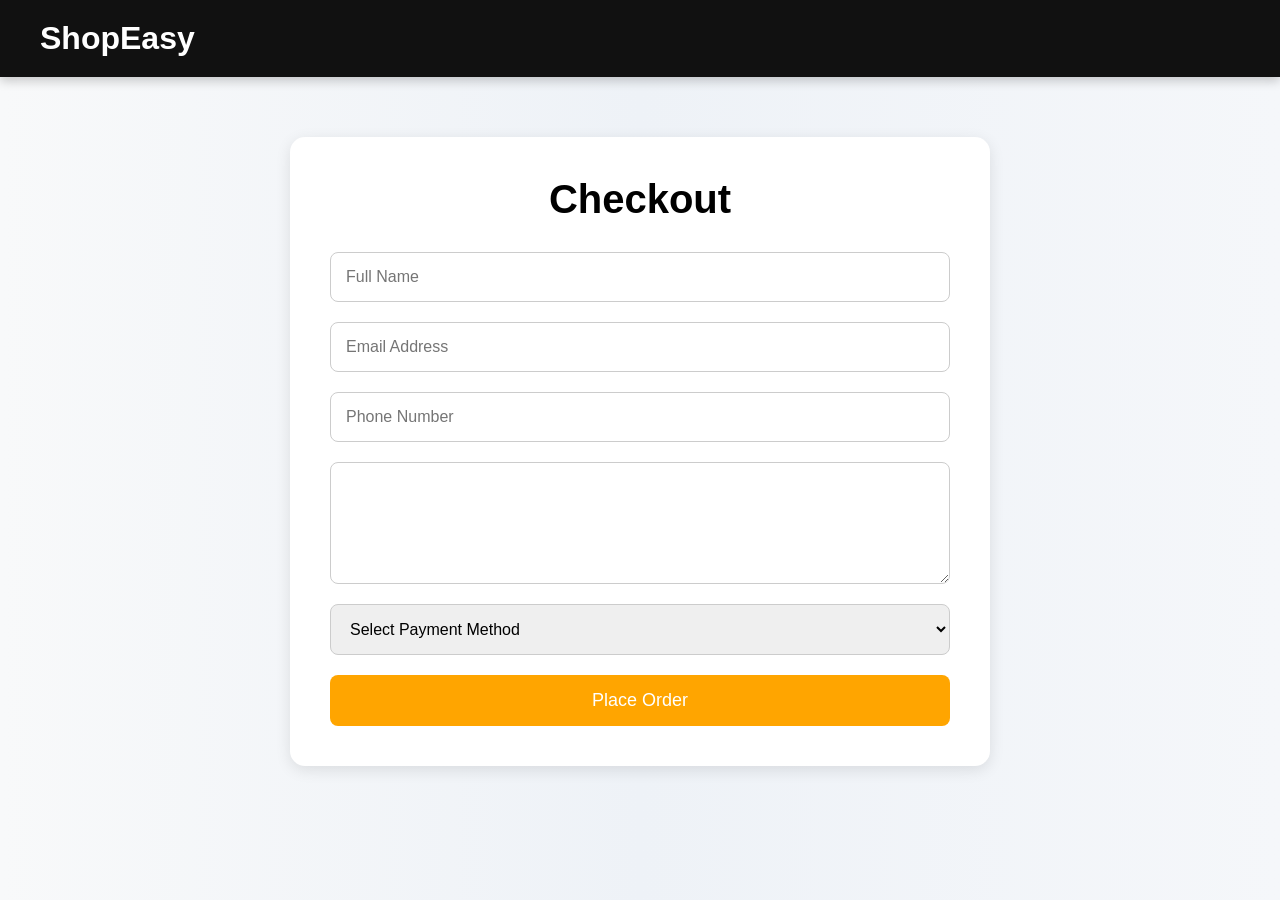
==== checkout.html @ 03346f7d "Add files via upload" ====
<!DOCTYPE html>
<html lang="en">
<head>
    <meta charset="UTF-8">
    <meta name="viewport" content="width=device-width, initial-scale=1.0">
    <title>Checkout</title>

    <link rel="stylesheet" href="style.css">
</head>
<body>

<header>

    <div class="logo">
        <h1>ShopEasy</h1>
    </div>

</header>

<section class="checkout-page">

    <div class="checkout-container">

        <h2>Checkout</h2>

        <form>

            <input type="text"
            placeholder="Full Name"
            required>

            <input type="email"
            placeholder="Email Address"
            required>

            <input type="text"
            placeholder="Phone Number"
            required>

            <textarea
            rows="5"
            placeholder="Shipping Address"
            required>
            </textarea>

            <select required>

                <option>
                    Select Payment Method
                </option>

                <option>
                    Cash On Delivery
                </option>

                <option>
                    UPI Payment
                </option>

                <option>
                    Credit / Debit Card
                </option>

            </select>

          
<a href="confirm.html" class="place-order-btn">
    Place Order
</a>



        </form>

    </div>

</section>

</body>
</html>
---- style.css ----
*{
    margin:0;
    padding:0;
    box-sizing:border-box;
    font-family:Arial, Helvetica, sans-serif;
}



body{
    background:linear-gradient(to right,#f8f9fa,#eef2f7,#f5f7fa);
    min-height:100vh;
}



header{
    background:#111;
    padding:20px 40px;
    display:flex;
    justify-content:space-between;
    align-items:center;
    position:sticky;
    top:0;
    z-index:1000;
    box-shadow:0 4px 10px rgba(0,0,0,0.2);
}



.logo h1{
    color:white;
    font-size:32px;
}



.search{
    position:relative;
    width:320px;
}

.search i{
    position:absolute;
    top:50%;
    left:15px;
    transform:translateY(-50%);
    color:gray;
}

.search input{
    width:100%;
    padding:12px 20px 12px 45px;
    border:none;
    outline:none;
    border-radius:30px;
    font-size:16px;
}

.search input:focus{
    box-shadow:0 4px 10px rgba(0,0,0,0.2);
}

.icons{
    display:flex;
    gap:25px;
}


.cart,
.wishlist{
    text-decoration:none;
    position:relative;
    color:white;
    font-size:24px;
    cursor:pointer;
    transition:0.3s;
}



.cart:hover,
.wishlist:hover{
    color:orange;
    transform:scale(1.1);
}

.cart span,
.wishlist span{
    position:absolute;
    top:-10px;
    right:-12px;
    width:20px;
    height:20px;
    background:red;
    border-radius:50%;
    color:white;
    display:flex;
    justify-content:center;
    align-items:center;
    font-size:12px;
}



nav ul{
    display:flex;
    gap:20px;
    list-style:none;
}

nav ul li a{
    text-decoration:none;
    color:white;
    font-size:18px;
    padding:10px 15px;
    border-radius:8px;
    transition:0.3s;
}

nav ul li a:hover{
    background:orange;
    color:black;
}



.hero{
    height:80vh;
    background:
    linear-gradient(rgba(0,0,0,0.5),
    rgba(0,0,0,0.5)),
    url("https://images.unsplash.com/photo-1441986300917-64674bd600d8?q=80&w=1400");

    background-size:cover;
    background-position:center;

    display:flex;
    justify-content:center;
    align-items:center;

    text-align:center;
    color:white;
}

.hero-content h2{
    font-size:60px;
}

.hero-content p{
    margin:20px 0;
    font-size:22px;
}

.hero-content button{
    padding:12px 30px;
    border:none;
    background:orange;
    color:white;
    font-size:18px;
    border-radius:8px;
    cursor:pointer;
    transition:0.3s;
}

.hero-content button:hover{
    background:white;
    color:black;
}



.product-section{
    padding:60px 40px;
}



.title{
    text-align:center;
    margin-bottom:50px;
}

.title h2{
    font-size:45px;
    color:#222;
}



.grid{
    display:grid;
    grid-template-columns:repeat(4,1fr);
    gap:30px;
}



.card{
    background:white;
    padding:20px;
    border-radius:15px;
    text-align:center;
    box-shadow:0 4px 15px rgba(0,0,0,0.1);
    transition:0.3s;
}

.card:hover{
    transform:translateY(-10px);
}



.card img{
    width:100%;
    height:250px;
    object-fit:cover;
    border-radius:10px;
}



.card h3{
    margin-top:15px;
    font-size:24px;
}


.card p{
    margin-top:10px;
    color:green;
    font-size:22px;
    font-weight:bold;
}



.card button{
    width:100%;
    padding:12px;
    border:none;
    border-radius:8px;
    margin-top:12px;
    font-size:16px;
    cursor:pointer;
    transition:0.3s;
}



.cart-btn{
    background:#111;
    color:white;
}

.cart-btn:hover{
    background:orange;
    color:black;
}



.wish-btn{
    background:#ff4d6d;
    color:white;
}

.wish-btn:hover{
    background:#ff1744;
}




.about{
    padding:80px 40px;
    background:white;
}

.about-content{
    max-width:1000px;
    margin:auto;
    text-align:center;
}

.about-content h2{
    font-size:45px;
    color:#222;
    margin-bottom:30px;
}

.about-content p{
    font-size:20px;
    color:#555;
    line-height:1.8;
    margin-bottom:20px;
}



.contact{
    padding:80px 40px;
    background:#f4f4f4;
}

.contact-container{
    max-width:700px;
    margin:auto;
    background:white;
    padding:40px;
    border-radius:15px;
    box-shadow:0 4px 15px rgba(0,0,0,0.1);
}

.contact-container h2{
    text-align:center;
    margin-bottom:30px;
    font-size:40px;
    color:#222;
}



.contact form{
    display:flex;
    flex-direction:column;
    gap:20px;
}

.contact input,
.contact textarea{
    width:100%;
    padding:15px;
    border:1px solid #ccc;
    border-radius:8px;
    outline:none;
    font-size:16px;
}

.contact input:focus,
.contact textarea:focus{
    border-color:orange;
}



.contact button{
    padding:15px;
    border:none;
    background:#111;
    color:white;
    font-size:18px;
    border-radius:8px;
    cursor:pointer;
    transition:0.3s;
}

.contact button:hover{
    background:orange;
    color:black;
}




footer{
    background:#111;
    color:white;
    text-align:center;
    padding:30px;
    margin-top:50px;
}

footer h2{
    margin-bottom:10px;
}








.cart-page{
    padding:60px 40px;
}

.cart-page h2{
    text-align:center;
    font-size:40px;
    margin-bottom:40px;
}

/* UPDATED CART CARD */

.cart-card{
    background:white;
    padding:20px;
    border-radius:15px;
    margin-bottom:25px;
    display:flex;
    align-items:center;
    gap:25px;
    box-shadow:0 4px 10px rgba(0,0,0,0.1);
    transition:0.3s;
}

.cart-card:hover{
    transform:translateY(-5px);
}



.cart-card img{
    width:160px;
    height:160px;
    object-fit:cover;
    border-radius:12px;
}



.cart-content{
    flex:1;
}

.cart-content h3{
    font-size:30px;
    margin-bottom:10px;
}

.cart-content p{
    color:green;
    font-size:24px;
    margin-bottom:15px;
    font-weight:bold;
}



.cart-content button{
    padding:12px 25px;
    border:none;
    background:red;
    color:white;
    border-radius:8px;
    cursor:pointer;
    font-size:16px;
    transition:0.3s;
}

.cart-content button:hover{
    background:darkred;
}



.total-box{
    text-align:center;
    margin-top:40px;
}

.total-box h3{
    font-size:32px;
    margin-bottom:20px;
}



.checkout-btn{
    padding:15px 35px;
    border:none;
    background:orange;
    color:white;
    font-size:18px;
    border-radius:10px;
    cursor:pointer;
    transition:0.3s;
}

.checkout-btn:hover{
    background:#111;
}




.wishlist-page{
    padding:60px 40px;
}

.wishlist-page h2{
    text-align:center;
    font-size:40px;
    margin-bottom:40px;
}



.cart-card{
    background:white;
    padding:20px;
    border-radius:15px;
    margin-bottom:25px;
    display:flex;
    align-items:center;
    gap:25px;
    box-shadow:0 4px 10px rgba(0,0,0,0.1);
    transition:0.3s;
}

.cart-card:hover{
    transform:translateY(-5px);
}



.cart-card img{
    width:160px;
    height:160px;
    object-fit:cover;
    border-radius:12px;
}



.cart-content{
    flex:1;
}

.cart-content h3{
    font-size:30px;
    margin-bottom:10px;
}

.cart-content p{
    color:green;
    font-size:24px;
    margin-bottom:15px;
    font-weight:bold;
}



.cart-content button{
    padding:12px 25px;
    border:none;
    background:#ff1744;
    color:white;
    border-radius:8px;
    cursor:pointer;
    font-size:16px;
    transition:0.3s;
}

.cart-content button:hover{
    background:#c4002f;
}



.checkout-page{
    padding:60px 40px;
    display:flex;
    justify-content:center;
    align-items:center;
}



.checkout-container{
    width:100%;
    max-width:700px;
    background:white;
    padding:40px;
    border-radius:15px;
    box-shadow:0 4px 15px rgba(0,0,0,0.1);
}



.checkout-container h2{
    text-align:center;
    margin-bottom:30px;
    font-size:40px;
}



.checkout-container form{
    display:flex;
    flex-direction:column;
    gap:20px;
}



.checkout-container input,
.checkout-container textarea,
.checkout-container select{
    width:100%;
    padding:15px;
    border:1px solid #ccc;
    border-radius:8px;
    outline:none;
    font-size:16px;
}



.checkout-container input:focus,
.checkout-container textarea:focus,
.checkout-container select:focus{
    border-color:orange;
}



.checkout-container button{
    padding:15px;
    border:none;
    background:orange;
    color:white;
    font-size:18px;
    border-radius:8px;
    cursor:pointer;
    transition:0.3s;
}

.checkout-container button:hover{
    background:#111;
}


.place-order-btn{
    display:inline-block;
    text-align:center;
    padding:15px;
    background:orange;
    color:white;
    text-decoration:none;
    border-radius:8px;
    font-size:18px;
    transition:0.3s;
}

.place-order-btn:hover{
    background:#111;
}



.confirm-page{
    width:100%;
    height:100vh;
    display:flex;
    justify-content:center;
    align-items:center;
    background:linear-gradient(to right,#f8f9fa,#eef2f7,#f5f7fa);
}



.confirm-box{
    background:white;
    padding:50px;
    border-radius:20px;
    text-align:center;
    box-shadow:0 4px 15px rgba(0,0,0,0.1);
    max-width:600px;
}



.confirm-box i{
    font-size:90px;
    color:green;
    margin-bottom:25px;
}



.confirm-box h1{
    font-size:45px;
    margin-bottom:20px;
    color:#222;
}



.confirm-box p{
    font-size:20px;
    color:#555;
    line-height:1.7;
    margin-bottom:30px;
}



.home-btn{
    display:inline-block;
    padding:15px 35px;
    background:orange;
    color:white;
    text-decoration:none;
    border-radius:10px;
    font-size:18px;
    transition:0.3s;
}

.home-btn:hover{
    background:#111;
}






/* =========================
   LAPTOP VIEW
========================= */

@media(max-width:1200px){

    .grid{
        grid-template-columns:repeat(3,1fr);
    }

    header{
        padding:20px;
    }

    .hero-content h2{
        font-size:50px;
    }
}

/* =========================
   TABLET VIEW
========================= */

@media(max-width:900px){

    header{
        flex-wrap:wrap;
        gap:20px;
        justify-content:center;
    }

    .search{
        width:100%;
        max-width:500px;
    }

    nav ul{
        gap:10px;
    }

    nav ul li a{
        font-size:16px;
        padding:8px 12px;
    }

    .grid{
        grid-template-columns:repeat(2,1fr);
    }

    .hero-content h2{
        font-size:42px;
    }

    .hero-content p{
        font-size:18px;
    }

    .title h2,
    .about-content h2,
    .contact-container h2{
        font-size:36px;
    }

    .cart-card{
        flex-direction:column;
        text-align:center;
    }

    .cart-card img{
        width:100%;
        height:250px;
    }
}

/* =========================
   MOBILE VIEW
========================= */

@media(max-width:600px){

    header{
        flex-direction:column;
        gap:20px;
        padding:20px 15px;
    }

    .logo h1{
        font-size:28px;
    }

    .search{
        width:100%;
    }

    .search input{
        font-size:14px;
    }

    nav ul{
        flex-direction:column;
        align-items:center;
        gap:12px;
    }

    .icons{
        gap:20px;
    }

    .hero{
        height:70vh;
        padding:20px;
    }

    .hero-content h2{
        font-size:34px;
    }

    .hero-content p{
        font-size:16px;
    }

    .hero-content button{
        padding:10px 20px;
        font-size:16px;
    }

    .product-section,
    .about,
    .contact,
    .cart-page,
    .wishlist-page,
    .checkout-page{
        padding:40px 20px;
    }

    .grid{
        grid-template-columns:1fr;
    }

    .card img{
        height:220px;
    }

    .title h2,
    .about-content h2,
    .contact-container h2,
    .cart-page h2,
    .wishlist-page h2,
    .checkout-container h2{
        font-size:30px;
    }

    .about-content p{
        font-size:16px;
    }

    .contact-container,
    .checkout-container{
        padding:25px;
    }

    .cart-content h3{
        font-size:24px;
    }

    .cart-content p{
        font-size:20px;
    }

    .confirm-box{
        width:90%;
        padding:35px 25px;
    }

    .confirm-box h1{
        font-size:32px;
    }

    .confirm-box p{
        font-size:16px;
    }

    .home-btn{
        padding:12px 25px;
        font-size:16px;
    }
}
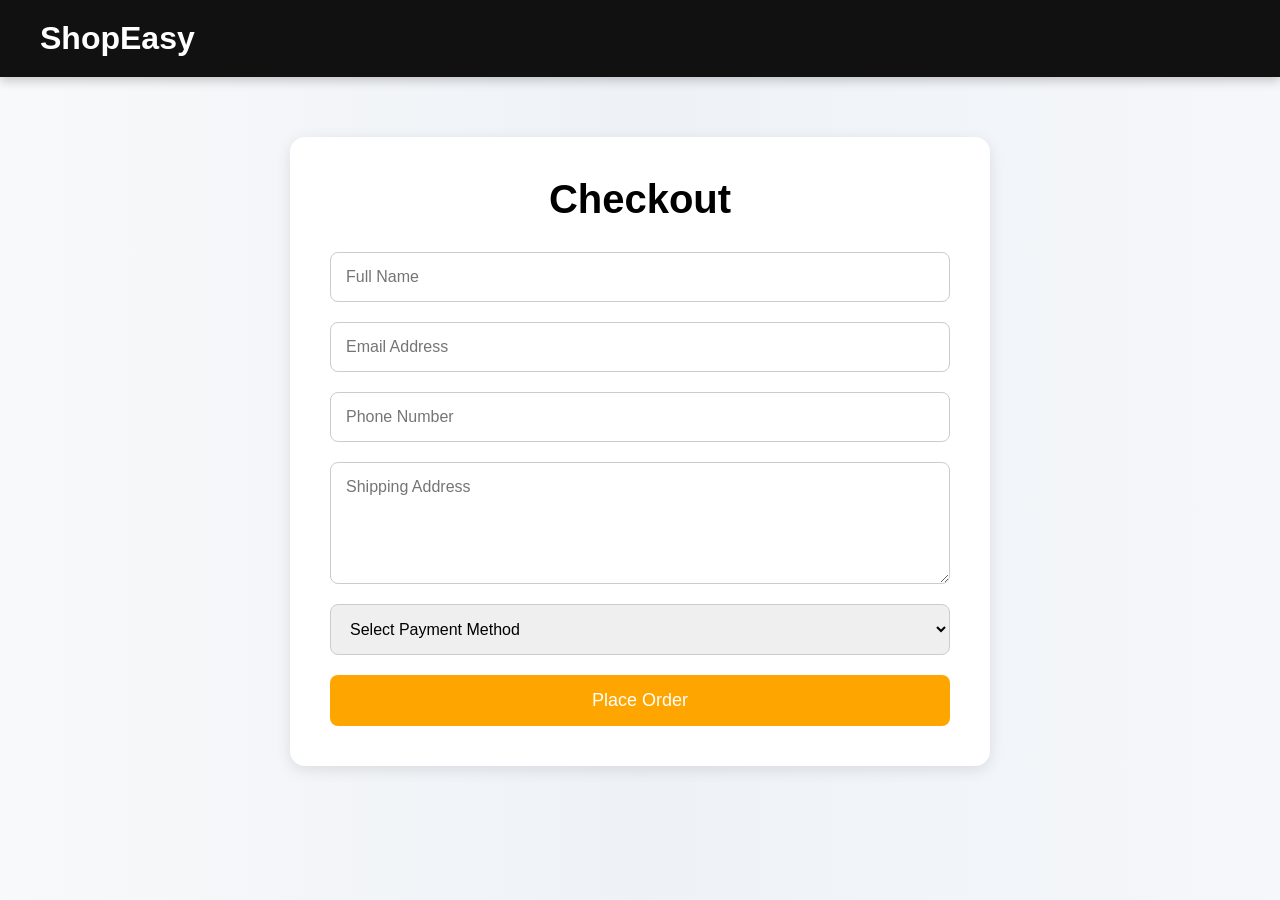
==== commit baa61d7f: "Update checkout.html" ====
--- a/checkout.html
+++ b/checkout.html
@@ -24,52 +24,54 @@
 
         <h2>Checkout</h2>
 
-        <form>
+        <form id="checkoutForm">
 
-            <input type="text"
-            placeholder="Full Name"
-            required>
+            <input 
+            type="text"
+            id="name"
+            placeholder="Full Name">
 
-            <input type="email"
-            placeholder="Email Address"
-            required>
+            <input 
+            type="email"
+            id="email"
+            placeholder="Email Address">
 
-            <input type="text"
-            placeholder="Phone Number"
-            required>
+            <input 
+            type="text"
+            id="phone"
+            placeholder="Phone Number">
 
             <textarea
+            id="address"
             rows="5"
-            placeholder="Shipping Address"
-            required>
-            </textarea>
+            placeholder="Shipping Address"></textarea>
 
-            <select required>
+            <select id="payment">
 
-                <option>
+                <option value="">
                     Select Payment Method
                 </option>
 
-                <option>
+                <option value="COD">
                     Cash On Delivery
                 </option>
 
-                <option>
+                <option value="UPI">
                     UPI Payment
                 </option>
 
-                <option>
+                <option value="CARD">
                     Credit / Debit Card
                 </option>
 
             </select>
 
-          
-<a href="confirm.html" class="place-order-btn">
-    Place Order
-</a>
+            <button type="submit"
+            class="place-order-btn">
 
+                Place Order
 
+            </button>
 
         </form>
 
@@ -77,6 +79,104 @@
 
 </section>
 
+<script>
+
+document
+.getElementById("checkoutForm")
+
+.addEventListener("submit", function(e){
+
+    e.preventDefault();
+
+    let name =
+    document.getElementById("name")
+    .value.trim();
+
+    let email =
+    document.getElementById("email")
+    .value.trim();
+
+    let phone =
+    document.getElementById("phone")
+    .value.trim();
+
+    let address =
+    document.getElementById("address")
+    .value.trim();
+
+    let payment =
+    document.getElementById("payment")
+    .value;
+
+    /* NAME */
+
+    if(name === ""){
+
+        alert("Please enter your name");
+
+        return;
+    }
+
+    /* EMAIL */
+
+    if(email === ""){
+
+        alert("Please enter email");
+
+        return;
+    }
+
+    if(!email.includes("@")){
+
+        alert("Invalid Email");
+
+        return;
+    }
+
+    /* PHONE */
+
+    if(phone === ""){
+
+        alert("Please enter phone number");
+
+        return;
+    }
+
+    if(phone.length !== 10){
+
+        alert("Phone number must be 10 digits");
+
+        return;
+    }
+
+    /* ADDRESS */
+
+    if(address === ""){
+
+        alert("Please enter address");
+
+        return;
+    }
+
+    /* PAYMENT */
+
+    if(payment === ""){
+
+        alert("Please select payment method");
+
+        return;
+    }
+
+    /* SUCCESS */
+
+    alert("Order Placed Successfully");
+
+    window.location.href = "confirm.html";
+
+});
+
+</script>
+
 </body>
 </html>
 
